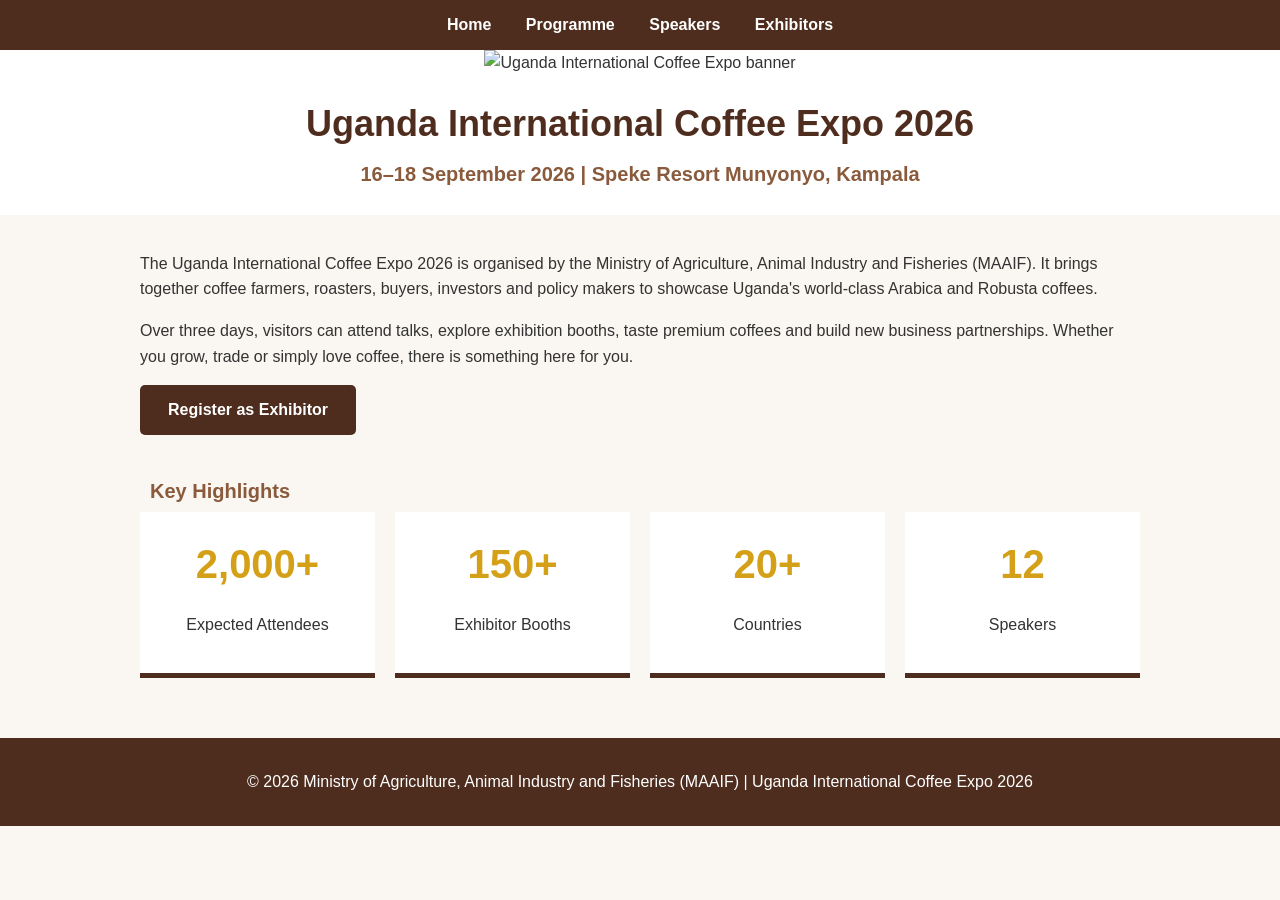
==== index.html @ f33f1a7e "initial commit" ====
<!DOCTYPE html>
<html lang="en">
<head>
  <meta charset="UTF-8">
  <meta name="viewport" content="width=device-width, initial-scale=1.0">
  <title>Uganda International Coffee Expo 2026</title>
  <link rel="stylesheet" href="expo.css">
</head>
<body>
  <nav>
    <a href="index.html">Home</a>
    <a href="programme.html">Programme</a>
    <a href="speakers.html">Speakers</a>
    <a href="exhibitors.html">Exhibitors</a>
  </nav>

  <header>
    <img src="expo-banner.jpg" alt="Uganda International Coffee Expo banner">
    <h1>Uganda International Coffee Expo 2026</h1>
    <h2>16–18 September 2026 | Speke Resort Munyonyo, Kampala</h2>
  </header>

  <main>
    <section>
      <p>The Uganda International Coffee Expo 2026 is organised by the Ministry of Agriculture, Animal Industry and Fisheries (MAAIF). It brings together coffee farmers, roasters, buyers, investors and policy makers to showcase Uganda's world-class Arabica and Robusta coffees.</p>
      <p>Over three days, visitors can attend talks, explore exhibition booths, taste premium coffees and build new business partnerships. Whether you grow, trade or simply love coffee, there is something here for you.</p>
      <p><a class="button" href="exhibitors.html">Register as Exhibitor</a></p>
    </section>

    <section>
      <h2>Key Highlights</h2>
      <div class="highlights">
        <div class="info-card">
          <p class="number">2,000+</p>
          <p>Expected Attendees</p>
        </div>
        <div class="info-card">
          <p class="number">150+</p>
          <p>Exhibitor Booths</p>
        </div>
        <div class="info-card">
          <p class="number">20+</p>
          <p>Countries</p>
        </div>
        <div class="info-card">
          <p class="number">12</p>
          <p>Speakers</p>
        </div>
      </div>
    </section>
  </main>

  <footer>
    <p>&copy; 2026 Ministry of Agriculture, Animal Industry and Fisheries (MAAIF) | Uganda International Coffee Expo 2026</p>
  </footer>
</body>
</html>
---- expo.css ----
/* ===== Basic page styles ===== */
body {
  font-family: Arial, sans-serif;
  margin: 0;
  background-color: #faf6f1;
  color: #333;
  line-height: 1.6;
}

/* ===== Navigation ===== */
nav {
  background-color: #4E2D1E;
  padding: 12px;
  text-align: center;
}
nav a {
  color: white;
  text-decoration: none;
  margin: 0 15px;
  font-weight: bold;
}
nav a:hover {
  color: #D4A017;
}

/* ===== Header and banner ===== */
header {
  text-align: center;
  background-color: white;
  padding-bottom: 20px;
}
header img {
  width: 100%;
  height: 500px;
  object-fit: cover;
}
h1 {
  color: #4E2D1E;
  font-size: 36px;
  margin: 20px 10px 5px;
}
h2 {
  color: #8a5a3c;
  font-size: 20px;
  margin: 5px 10px;
}

/* ===== Main content ===== */
main {
  max-width: 1000px;
  margin: 0 auto;
  padding: 20px;
}
section {
  margin-bottom: 40px;
}
h3 {
  margin: 10px 0 5px;
  color: #4E2D1E;
}

/* ===== Button ===== */
.button {
  display: inline-block;
  background-color: #4E2D1E;
  color: white;
  padding: 12px 28px;
  text-decoration: none;
  border-radius: 5px;
  font-weight: bold;
}
.button:hover {
  background-color: #D4A017;
  color: #4E2D1E;
}

/* ===== Key Highlights cards (Flexbox) ===== */
.highlights {
  display: flex;
  gap: 20px;
}
.info-card {
  flex: 1;
  background-color: white;
  border-bottom: 5px solid #4E2D1E;
  text-align: center;
  padding: 20px;
}
.info-card .number {
  font-size: 40px;
  font-weight: bold;
  color: #D4A017;
  margin: 0;
}

/* ===== Tables ===== */
table {
  width: 100%;
  border-collapse: collapse;
  background-color: white;
  margin-top: 15px;
}
th, td {
  border: 1px solid #ccc;
  padding: 10px;
  text-align: left;
}
th {
  background-color: #4E2D1E;
  color: white;
}
.day-header td {
  background-color: #D4A017;
  color: #4E2D1E;
  font-weight: bold;
  font-size: 18px;
  text-align: center;
}

/* Alternating row colours (speakers table) */
.striped tr:nth-child(even) td {
  background-color: #f1e4d6;
}

/* ===== Speaker cards (Flexbox, 2 per row) ===== */
.speaker-cards {
  display: flex;
  flex-wrap: wrap;
  gap: 20px;
}
.speaker-card {
  width: calc(50% - 10px);   /* two cards per row */
  box-sizing: border-box;
  background-color: white;
  padding: 15px;
  border-bottom: 5px solid #4E2D1E;
}
.speaker-card img {
  width: 100%;
  height: 200px;
  object-fit: cover;
  border-radius: 8px;
}
.designation {
  font-style: italic;
  color: #8a5a3c;
  margin: 0 0 8px;
}

/* ===== Footer ===== */
footer {
  background-color: #4E2D1E;
  color: white;
  text-align: center;
  padding: 15px;
}
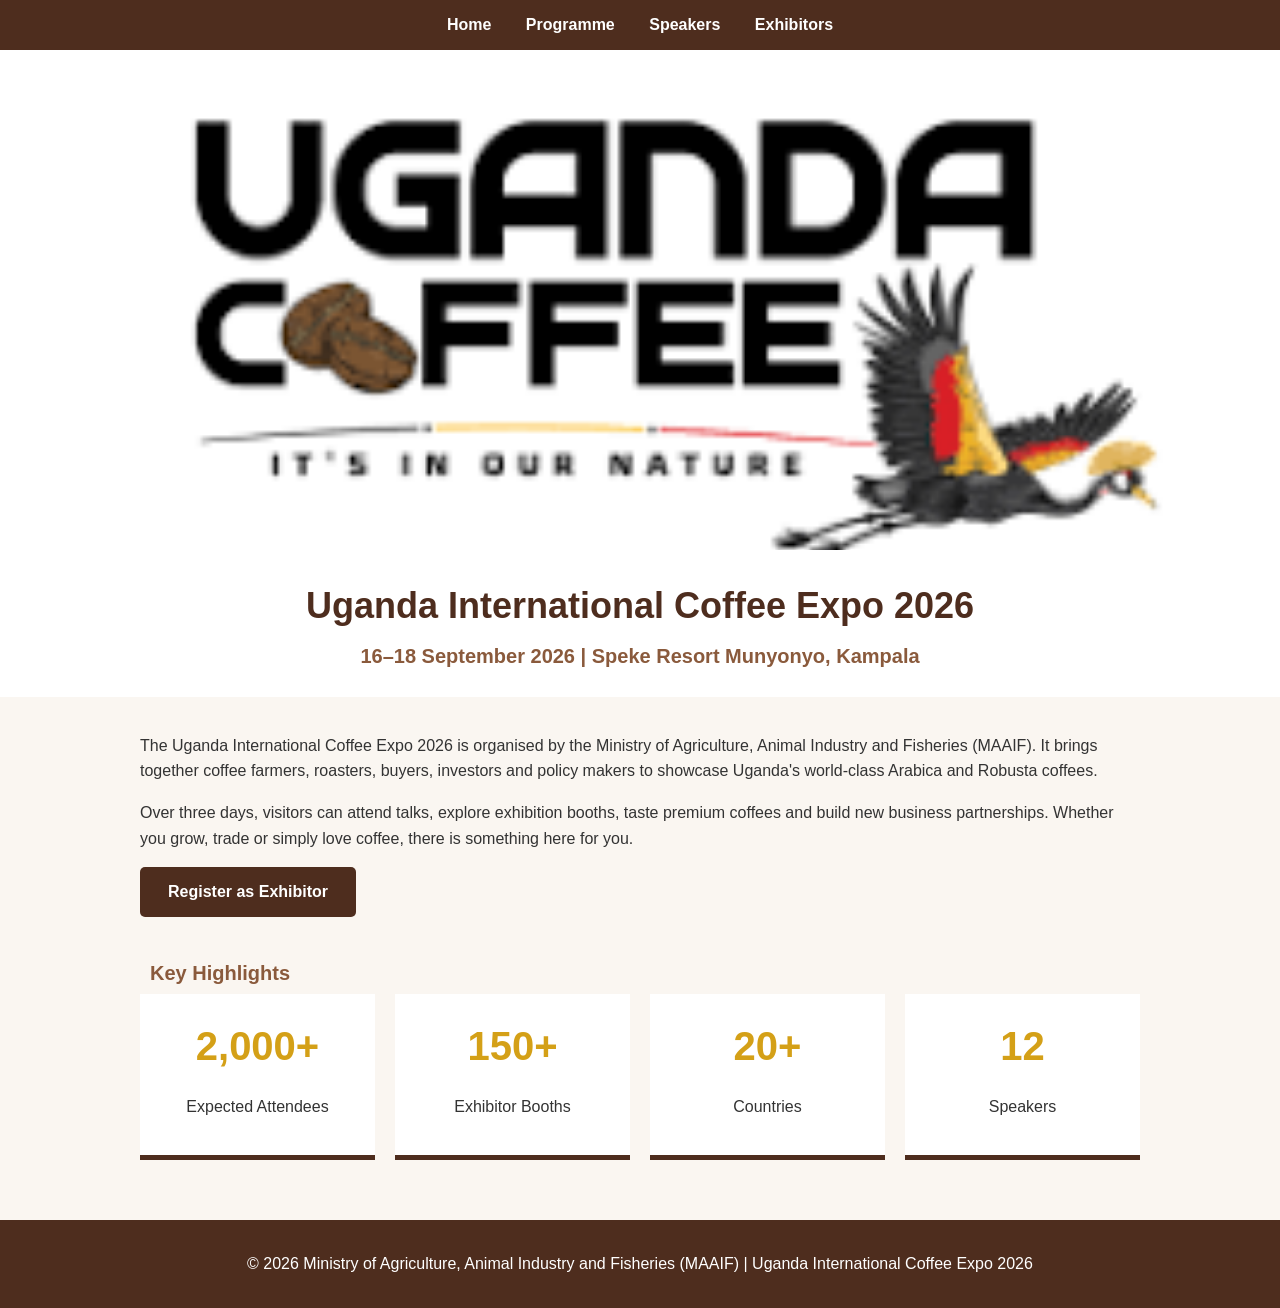
==== commit f9deeabb: "Updated code" ====
--- a/index.html
+++ b/index.html
@@ -15,7 +15,7 @@
   </nav>
 
   <header>
-    <img src="expo-banner.jpg" alt="Uganda International Coffee Expo banner">
+    <img src="coffee.png" alt="Uganda International Coffee Expo banner">
     <h1>Uganda International Coffee Expo 2026</h1>
     <h2>16–18 September 2026 | Speke Resort Munyonyo, Kampala</h2>
   </header>
